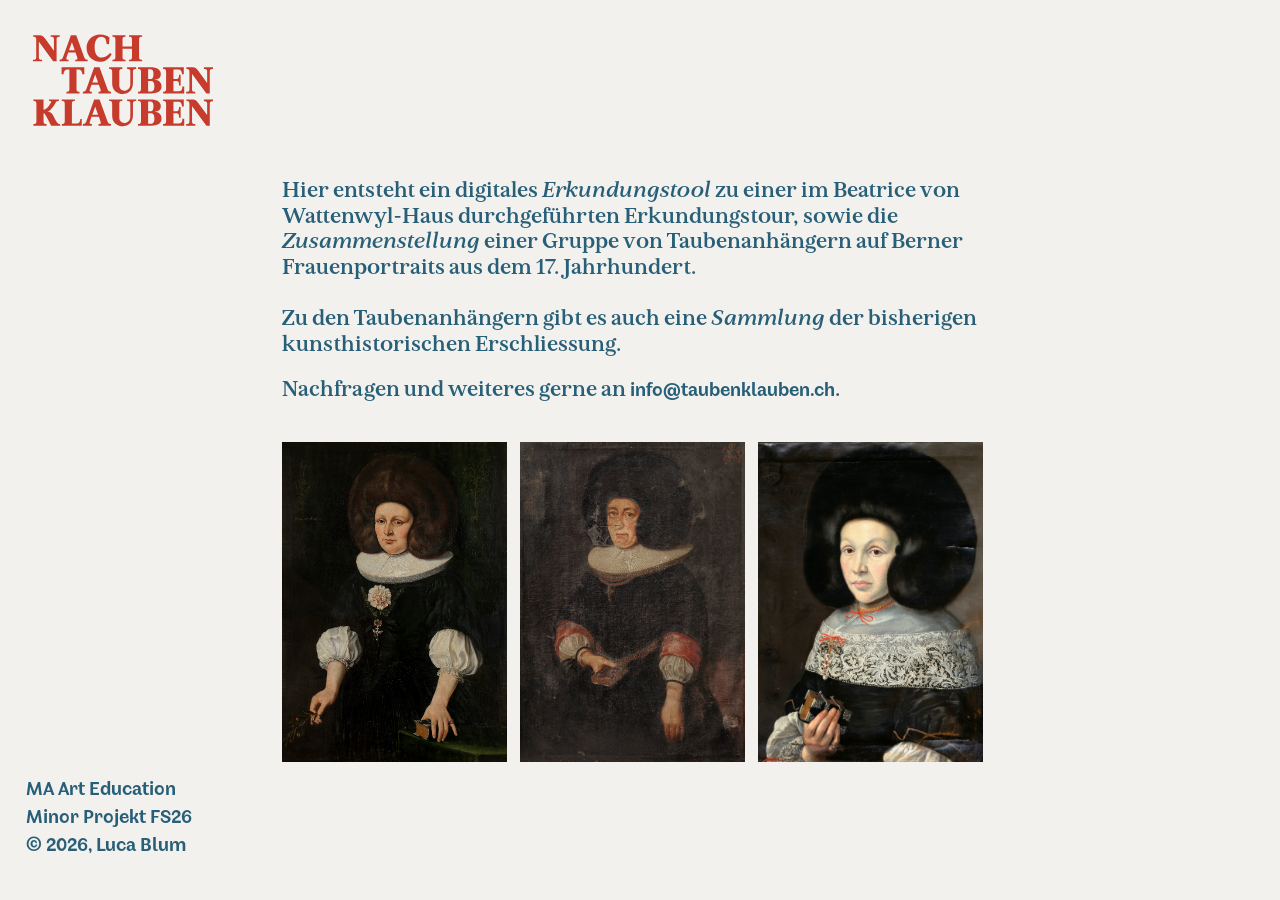
==== about.html @ 4f885f70 "Update about.html" ====
<!DOCTYPE html>
<html lang="de">

<head>

    <meta charset="UTF-8">
    <meta name="viewport" content="width=device-width, initial-scale=1.0">
    <link href="./css/reset.css" rel="stylesheet" />
    <link href="./css/style.css" rel="stylesheet" />
    <link href="./resources/Taube.svg"rel="icon">
    <script src="./js/script.js"></script>
    <title>About</title>
    <meta name="description" content="Zum Entdecken von Tauben und andere Details im Beatrice von Wattenwyl-Haus. Enstanden im Rahmen des Minor-Projekts FS26 von Luca Blum im MA Art Education an der HKB.">
    <meta property="og:image" content="./resources/Taube.ico"/>

</head>

<body>

    <nav id="left">
        <container>
            <img id="logo" class="small" src="./resources/Logo.svg" onclick="menu()">
                <menu id="menu" class="menuoff">
                    <a class="menulink pointer" onclick="menu()" href="./about.html">Über das Projekt</a>
                    <a class="menulink pointer" onclick="menu()" href="./index.html">Erkundungstour</a>
                    <a class="menulink pointer" onclick="menu()" href="./tauben.html">Zu den Tauben</a>
                    <a class="menulink pointer" onclick="menu()" href="./impressum.html">Impressum</a>
                    <img src="./resources/Taube.ico" id="dingle"></img>
                </menu></img>
            <p id="navlist1" class="navlist">MA Art Education<br>Minor Projekt FS26<br>©&thinsp;2026, Luca Blum</p>
            <p id="navlist2" class="navlist off"><a href="./impressum.html">Impressum</a><br><a href="mailto:info@taubenklauben.ch">info@taubenklauben.ch</a><br>©&thinsp;2026, Luca Blum</p>
        </container>
    </nav>

    <main id="main">
        <container>
            <quote>Hier entsteht ein digitales <a href="./index.html" target="_self"><i>Erkundungstool</i></a> zu einer im Beatrice von Wattenwyl-Haus durchgeführten Erkundungstour,
                sowie die <a href="./verzeichnis.html" target="_self"><i>Zusammenstellung</i></a> einer Gruppe von Taubenanhängern auf Berner Frauenportraits aus dem 17. Jahrhundert.<br><br>
                Zu den Taubenanhängern gibt es auch eine <a href="./tauben.html" target="_self"><i>Sammlung</i></a> der bisherigen kunsthistorischen Erschliessung.</quote>
            <p><br><quote>Nachfragen und weiteres gerne an </quote><a href="mailto:info@taubenklauben.ch">info@taubenklauben.ch</a><quote>.</quote></p>

            <div style="position:relative">
            <div id="preenhance">
            <div class="zeile" style="margin-top:3vw;">
            <div class="bild drittel"><img class="drittel" src="./Bilder/Portraits/152154_W_r_72.jpg"></img></div>
            <div class="bild drittel"><img class="drittel" src="./Bilder/Portraits/H_41359-bild01.jpg"></img></div>
            <div class="bild drittel"><img class="drittel" src="./Bilder/Portraits/Portrait.jpg"></img></div></div>

            <div id="enhance">
            <div class="zeile" style="margin-top:0;">
            <!--style="width:19.8vmax"-->
            <div class="bild drittel">
            <img class="detail drittel off" id="werdt_detail" src="./Bilder/Details/IMG_3450.JPG"></img>
            <p class="bildunterschrift off" id="werdt" onclick="bildbeschreibung('werdt'); enhance('werdt')">
            Johannes Dünz<br>(*&#8239;17.01.1645, Brugg,
            †&#8239;09.10.1736, Bern)<br><br>
            Bildnis Elisabeth von Werdt-Andreae, 1672, Öl auf textilem Bildträger [Leinen/Hanf]
            113.5&#8239;×&thinsp;82.5&#8239;cm, Kunstmuseum Bern
            <br><br>Foto: Kunstmuseum Bern
            </p></div>
            <!--style="20.5vmax"-->
            <div class="bild drittel">
            <img class="detail drittel off" id="tscharner_detail" src="./Bilder/Details/Katharina Tscharner.jpg"></img>
            <p class="bildunterschrift off" id="tscharner" onclick="bildbeschreibung('tscharner'); enhance('tscharner')">
            Porträt von Katharina Tscharner geb.
            Lüthardt verh. Berseth (1626-1704), 1675, Öl auf Leinwand, 114.0&#8239;×&thinsp;84.5&#8239;cm, H/41359<br>
            Porträtdok. 6372<br><br>
            ©&#8239;Bernisches Historisches Museum Bern, Foto: Christine Moor. Eigentum der Gesellschaft zu Ober-Gerwern
            </p></div>
            <!--style="width:12.7vmax"-->
            <div class="bild drittel">
            <img class="detail drittel off" id="schöni_detail" src="./Bilder/Details/Steiger.jpg"></img>
            <p class="bildunterschrift off" id="schöni" onclick="bildbeschreibung('schöni'); enhance('schöni')">
            Porträt von Ursula Esther Schöni (*&#8239;1643), 1693 (1670?), Öl auf Leinwand, 70.5&#8239;×&thinsp;56.5&#8239;cm
            <br>Porträtdok.&nbsp;4966
            <br><br>Foto: Luca Blum
            </p></div></div>

        </container>
    </main>

    <nav id="right" style="right:0">
        <container>
            <img>
        </container>
    </nav>

</body>
---- css/style.css ----
@font-face {
  font-family: "Circuit";
  src: url(../resources/BT-Circuit-Medium.woff);
  font-style:normal;
}

@font-face {
  font-family: "Circuit";
  src: url(../resources/BT-Circuit-Medium-Italic-10.woff);
  font-style: italic;
}

@font-face {
  font-family: "Giusto";
  src: url(../resources/BT-Giusto-SemiBold.woff);
}

html {
  scroll-behavior: smooth;
}

body {
  width:100vw;
  height:100vh;
  background: #F2F1ED;
  text-overflow:ellipsis;
  display:flex;
  user-select:none;
  transition:opacity 2s;
}

nav {
  width:20vw;
  height:100vh;
  display:inline-flex;
  position:fixed;
  z-index:2;
}

.blurnav {
  position:absolute;
  display:block;
  width:20vw;
  height:100%;
  backdrop-filter: blur(3px);
  background:#F2F1EDAA;
}

.blurnav.l{mask: linear-gradient(to left, transparent, black 35%);}
.blurnav.r{mask: linear-gradient(to right, transparent, black 35%);}
.blurnav.b{width:90%;height:20%;bottom:7%;left:5%;mask: linear-gradient(to bottom, transparent, black 90%);pointer-events: none;}

main {
  display:flex;
  flex-direction:column;
  margin-top:12vmax;
  margin-left:20vw;
  padding-bottom:10vh;
  width:60vw;
}

i {
  font-style:italic;
}

a {
  color:inherit;
}

a:hover {
  color:#c73a2d;
}

u:hover {
  color:#c73a2d;
}

quote {
  hyphens:auto;
  font-family:Circuit, serif;
  font-size:max(1.7vmax, 12pt);
  line-height:max(2vmax, 14pt);
  color: #285f78;
}

p {
  font-family:Giusto, sans-serif;
  font-size:max(1.5vmax, 10pt);
  color: #285f78;
}

p.inhalt {
  line-height:max(1.8vmax, 12pt);
}

container {
  padding-top:2vw;
  padding-left:2vw;
  padding-right:2vw;
}

.bild{
  -webkit-user-drag: none;
  margin-right:1vw;
  display:flexbox;
  position:relative;
  height:min-content;
  flex-wrap: wrap;
  float:inline-start;
  overflow:hidden;
}

.liste{
  width:30vh;
}

.liste.on{
  display:inline-flexbox;
  flex-direction:row;
}

.liste.off{
  display:none;
  flex-direction:column;
}

.imagelink{
  z-index:1;
  height:max-content;
}

.bild.liste:hover {
  cursor:pointer;
}

.bildunterschrift{
  hyphens:auto;
  display:flex;
  position:absolute;
  bottom:0;
  margin: .7vw;
  padding-top:100%;
  font-size:max(0.9vmax, 6pt);
  color:transparent;
  pointer-events:pointermove;
  transition:opacity .15s;
  color:transparent;
  text-shadow:none;
  opacity:0;
}

.bildunterschrift:hover{
  cursor:pointer;
  opacity:100;
  color:#F2F1ED;
  text-shadow:0 0 .3vmax #2f312b;
  animation: descfade .1s;
}

.bildunten{
  margin:.5vmax;
  font-size:max(0.9vmax, 6pt);
  line-height:max(1vmax, 7pt);
  color: #285f78;
  user-select: all;
}

#killswitch{
  position:fixed;
  right:1vw;
  bottom:2vh;
  height:1vmax;
  width:1vmax;
}

#enhance {
  position:absolute;
  top:0;
}

.halb{
  object-fit: cover;
  width:27vw;
  height:38vw;
  display:inline-flex;
  flex-direction:row;
}

.drittel{
  object-fit:cover;
  width:17.6vw;
  height:25vw;
  display:inline-flex;
  flex-direction:row;
}

.viertel{
  object-fit: cover;
  height:18vw;
  width:13vw;
  display:inline-flex;
  flex-direction:row;
}

.fünftel{
  object-fit: cover;
  height:14vw;
  width:10.2vw;
  display:inline-flex;
  flex-direction:row;
}

.zeile {
  display:block;
  overflow:auto;
  margin-top:1vw;
}

.detail {
  transition:opacity .2s;
}

.detail:hover {
  cursor:pointer;
}

.detail.on {
  opacity:100;
}

.detail.off {
  opacity:0;
}

.menuoff {
  display:none;
}

.menuon {
  display:flex;
  flex-direction:column;
  position:absolute;
  text-wrap:initial;
  width:50vw;
  margin-top:2vmax;
  text-align:center;
  justify-self:center;
  overflow:scroll;
  font-family:Circuit, serif;
  font-size:max(2.5vmax, 18pt);
  line-height:max(3.5vmax, 25pt);
  color: #285f78;
}

.menulink {
  flex-direction:column;
}

.small {
  height:8.5vmax;
}

.big {
  display:flex;
  height:11.5vmax;
  margin-left:35vw;
  margin-right:35vw;
  margin-top:7vh;
  transition:all .3s, width .2s;
}

.navlist {
  line-height:max(2.2vmax, 15pt);
  position:fixed;
  bottom:3vw;
}

.navlist.off {
  display:none;
}

#logo {
  position:relative;
  -webkit-user-drag: none;
  transition:height .3s, margin-left .3s;
}

#logo:not(.big):hover {
  cursor:pointer;
  transform-origin:top left;
  transform:scale(104%);
  transition:all .2s;
}

#dingle {
  -webkit-user-drag:none;
  transform:translate(-50%,-50%);
  top:3vh;
  width:13vmax;
  align-self:center;
  margin-left:13vmax;
  margin-top:15vh;
}

#aufführung {
  position:relative;
  top:1.5vmax;
  width:80vw;
}

#verzeichnis {
  position:absolute;
}

.grösser {
  margin-left:25vw;
  margin-top:20vh;
  width:45vw;
  height:auto;
}

.button {
  position:absolute;
  top:46%;
  z-index:1;
}

.button:hover {
  cursor:pointer;
  color:#c73a2d;
}

#links {
  left:0;
}

#rechts{
  right:0;
}

#umsetzung{
  position:relative;
  width:56vw;
  height:60vh;
  overflow:hidden;
  transition:all .2s;
}

.keyimage {
  position:absolute;
  object-fit: cover;
  height:62vh;
  transform:translate(-50%, -50%);
  left:50%;
  top:50%;
  transition:all .8s;
  -webkit-user-drag: none;
}

.keyimage.off {
  transition:none;
  display:none;
}

.linksraus{
  left:-50vw;
}

.rechtsraus{
  left:100vw;
}

.keyword:hover {
  cursor:pointer;
  color:#c73a2d;
}

.seitentaube {
  position:fixed;
  transition:all .4s ease-out;
  height:30vh;
  left:9vw;
  z-index:2;
}

.seitentaube:hover {
  height:30.8vh;
}

#überbaum {
  pointer-events: none;
}

#unterbaum:hover {
  filter: invert(.3);
  opacity:.7;
}

.seitenbaum {
  position:fixed;
  transition:all .4s ease-out;
  height:40vh;
  left:9vw;
  z-index:2;
}

.seitenbaum:hover {
  height:41vh;
}

.seitenuhr {
  position:fixed;
  transition:all .4s ease-out;
  width:13vw;
  height:auto;
  left:9vw;
  z-index:2;
}

.seitenuhr:hover {
  width:13.5vw;
}

.geschaut {
  position:absolute;
  object-fit: cover;
  justify-self:center;
  -webkit-user-drag: none;
  transition:all .2s;
  transform:translate(0% 0%);
  display:block;
  transform-origin:center center;
}

@keyframes roundnround {
  0% {transform:rotate(0deg)}
  100% {transform:rotate(360deg)}
}

.uhrtile {width:40%; transition: all 3s;z-index: 10}
.uhrtile.eins {animation: roundnround 15s infinite linear}
.uhrtile.zwei {animation: roundnround 9s infinite linear}
.uhrtile.drei {animation: roundnround 7s infinite linear}
.uhrtile.vier {animation: roundnround 12s infinite linear}
.uhrtile.fünf {animation: roundnround 5s infinite linear}
.uhrtile.sechs {animation: roundnround 10s infinite linear}

.uhrtile:hover {
  animation: roundnround 3s infinite linear reverse;
  cursor:pointer;
}

.seitenschauen {
  position:fixed;
  transition:all .4s ease-out;
  height:15vh;
  left:10vw;
  z-index:2;
  position:absolute;
  object-fit: cover;
  left:50%;
  top:57%;
  transition:all .8s;
  -webkit-user-drag: none;
}

.seitenschauen:hover {
  height:16vh;
}

#schauen {
  height:20vh;
}

#pieds {
  transition:.5s ease-out;
  position:absolute;
  -webkit-user-drag:none;
  width:20vw;
  left:13vw;
  top:4vh;
  transform:rotate(2deg);
}

#pieds:hover {
  left:16vw;
  transform:rotate(-3.5deg);
  cursor:grab;
}

sup {
  vertical-align: super;
  line-height:0;
  font-size:max(1vmax, 7pt);
}

#stern2:hover {
  transform-origin: 50% 50%;
  transform:scale(1.03);
}

#unreflektiert {
  animation: slowintro forwards 1s;
}

.popup {
  min-height:fit-content;
  background:#F2F1ED;
  padding:1vmax;
  border-radius: .5vmax;
  box-shadow: 0 0 1vmax #2f312b;
  z-index:1;
}

.popdown {
  min-height:fit-content;
  background:#F2F1ED;
  padding:1vmax;
  border-radius: .5vmax;
  box-shadow: 0 0 1vmax #2f312b;
  z-index:3;
  position:absolute;
  display:none;
  top:0;
  right:0;
}

.popdown.klein {
  font-size:max(1vmax, 8pt);
}

.dot:hover + .popdown {cursor:pointer;display:block}

.grabber:hover {
  cursor:grab;
}

.cross {
  color:#c73a2d;
}

.cross:hover {
  cursor:pointer;
}

.red {
  color:#c73a2d;
}

/* rot: #c73a2d    weiss: #F2F1ED    blau: #285f78    schwarz: #2f312b */

start {
  position:fixed;
  width:100vw;
  height:100vh;
  z-index:10;
}

start:hover {
  cursor:pointer;
}

@keyframes karten2turn {
  from{right:-2vw}
  to{right:.4vw}
}

@keyframes karten1turn {
  from{right:-3vw}
  to{right:.4vw}
}

#karte1 {
  top:-2vh;
  position:absolute;
  width:25vw;
  right:-3vw;
  transform:rotate(-5deg);
  transition:all .3s;
}

#karte2 {
  top:-.5vh;
  position:absolute;
  width:25vw;
  right:.4vw;
  transform:rotate(-6deg);
  transition:all .4s;
}

#eingang {
  position:fixed;
  bottom:-10vh;
  width:100vw;
  justify-self:center;
  transition:ease-in transform .5s;
  transform-origin:top center;
}

@keyframes turn {
  from{transform:rotate(0deg)}
  to{transform:rotate(360deg)}
}


#uhr {
  position:fixed;
  width:30vmax;
  top:-10vmax;
  left:-7vmax;
  animation: turn 500s linear infinite;
  transition:ease-in all .3s;
}

@keyframes wobble {
  0% {top:54.8vh}
  50% {top:55.2vh}
  100% {top:54.8vh}
}

#taube {
  position:fixed;
  transform:translate(-50%,-50%);
  width:19vmax;
  left:20vw;
  top:54.8vh;
  animation: wobble 2s cubic-bezier(0.39, 0.575, 0.565, 1) infinite;
  transition:ease-in all .3s;
}

.pointer:hover {
  cursor:pointer;
}

#inhaltsgefäss {
  opacity:0;
  transition:all .3s;
  position:absolute;
  width:60vw;
  height:max-content;
  display:block;
  padding-bottom:10vh;
}

#inhaltsgefäss.on {
  opacity:100;
}

.inhalt {
  display:inline-block;
  position:relative;
}

@keyframes tiktok {
  0% {opacity:1}
  100% {opacity:.05}
}

@keyframes slowintro {
  0% {opacity:0}
  80% {opacity:0}
  100% {opacity:1}
}

.tik {
  display:flex;
  position:fixed;
  z-index:1;
}

.tik:hover {
  cursor:pointer;
  color:#c73a2d;
}

.disappeared {
  display:none;
  opacity:0;
}

.navright {
  padding-left:2vw;
  align-items: center;
  justify-items: center;
}

#mapwrap {
  position:relative;
  z-index:2;
}

.dot {
  position:absolute;
  color: #285f78;
  transform:scale(.2);
  transition:all .4s;
  z-index: 2;
}

.dot:hover {
  transform-origin: 50% 50%;
  transform:scale(.5);
  cursor:pointer;
}

.map {
  position:relative;
  width:13vw;
  -webkit-user-drag: none;
}

.mapper:hover > .dot{
  color:#c73a2d;
  transform-origin: 50% 50%;
  transform:scale(.35);
}

.mapp {
  position:absolute;
  width:13vw;
  -webkit-user-drag: none;
}

.mapp.navi {
  transition:all .8s;
  width:28%;
}

.plaintext {
  text-decoration:none;
}

.plaintext:hover{
  color:inherit;
}

#stern {
  position:absolute;
  transform-origin: 48% 55%;
  animation: roundnround infinite linear 10s;
}

#stern:hover {
  animation: roundnround infinite linear 2s;
}

#turnherr {
  opacity:0;
  padding-top:30vh;
  text-shadow:0 0 .5vmax #285f78;color:#F2F1ED;
  position:absolute;
  left:2vw;
  bottom:4vh;
  width:22.5vw;
}

#turnherr:hover {
  opacity:1;
  transition:all .3s;
}

#hoheuhr{width:20vw;}
#ersteuhr{width:50vw;}
#nebenuhr{width:30vw;float:right;}
#ralfgobelins2{position:fixed;top:40vh;left:35vw;}
#sternzeichnung{position:absolute; width:15vw;left:-2vw;}
#spaced{min-height:35vmin;}
#olfaktorisch{float:right; position:absolute; text-align:center; width:30%; right:28%; top:8vh;z-index:3}
#uhrreflekt{width:55vw;}
#stern2{position:absolute;width:11%;right:26.7%;top:45.1%; z-index: 1;}
#fahrlässig{position:absolute;color:#F2F1ED; text-shadow:0 0 .5vmax #285f78; top:68%; left:53%; width:15vw;}
#lowest{height:5vh;}
#trophäe{position:absolute;left:45%;top:8%;width:26vw;}
#büstenbild{width:25vw;}
#fusssessel{-webkit-user-drag:none;width:20vw;position:absolute;right:-27vw;}
#turnherrzitat{position:fixed;top:30vh;left:30vw;}
#turnherrtext{user-select: text;display:inline-block;width:25vw;text-align:left;}
.geschaut{height:40vh}
#geschaut1{top:-10vh;left:-22vw;}
#geschaut2{top:-6vh;left:-18vw;}
#geschaut3{top:-7vh;left:-20vw;}
#mweiss{height:65%;top:48%;transform:translate(-75%, -50%)}
#mschöni{height:125%;top:46%;width:25vw;object-fit: contain;}
#mwerdt{height:98%;top:53%;transform:translate(-48%, -50%)}
#weiterleitung{z-index:5;position:fixed;left:38%; top:40%;width:22%}
@keyframes wabern {0%{text-shadow:0 0 .5vmax #285f78}100%{text-shadow:0 0 .8vmax #285f78}}
.frage{text-shadow:0 0 .5vmax #285f78;color:white;mix-blend-mode: multiply;z-index:3;animation: wabern infinite alternate 3s;}
.centerpiece{-webkit-user-drag:none;position:absolute;top:48%;left:47%;color:#c73a2d;transition:all .4s;z-index:3;text-shadow:0 0 .8vmax #F2F1ED;}
.schlagwort{-webkit-user-drag: none;top:85%;left:5%;position:absolute;text-shadow:0 0 1vmax #F2F1ED;transition:all .7s}
.schlagwort:hover{color:#c73a2d;cursor:pointer; animation-play-state: paused;}
#fullsvg {left:0;top:0;width:100%;height:100%;position:absolute;pointer-events:none;object-fit:cover;}
.line{stroke:#285f78;stroke-width:.12%;z-index:3;}
.gross.dot{position:absolute;
  color: #285f78;
  transform:scale(.4);
  transition:all .4s;}
.gross.dot:hover{
  color: #c73a2d;
  cursor:pointer;
  transform-origin: 50% 50%;
  transform:scale(.6);
}
.gross.dot.red{color:#c73a2d}
.anjasketch{width:20%;display:flex;}
.anjasketch:hover{width:40%}
#oben{transform:rotate(90deg);top:10%;left:50%;z-index: 3;}
#unten{transform:rotate(90deg);top:90%;left:50%;z-index:3;}
#navnav{z-index:2;transition:.3s;}
#navnav:hover{transform:scale(1.1)}
.forschungsbild{width:100%;display:flex;-webkit-user-drag: none;transition:all .2s;}
.forschungsbild:hover{transform:scale(2.5);cursor:zoom-in;}

#matterport{line-height:max(1.5vmax, 15pt); font-size: max(1vmax, 7pt); height:100%; width:85%;margin-top:5%;margin-left:2%;overflow:scroll;hyphens:auto;}
#matterportbox{position:fixed;left:20%;top:79%;width:10%;height:10%;z-index:3;}

.tooltipinhalt{display:inline-block;width:32vw;text-align:center;}

@keyframes ersteuhr {
  0% {height:20vmin;}
  100% {height:15vmin;}
}

@media only screen and (orientation:portrait){
  body {margin-left:4vw;margin-top:2vh;margin-bottom:2vh;height:100vh;}
  main {margin-top:12vh;margin-left:3vw;width:90vw;}
  nav {display:inline;position:fixed;height:10%;width:20%}
  nav#right {bottom:0;}
  #mapwrap {top:-500%;width:100%;right:30%}
  .map{width:100%}

  .keyimage{width:30%;height:20%;object-fit:contain;}
  .seitenschauen{left:80%;width:30%;height:20%;object-fit:contain;}
  .seitenuhr{left:85%; width:20%}
  .seitentaube{left:85%;width:20%}

  #spaced{min-height:0%;}
  #hoheuhr{width:40%;}
  #ersteuhr{width:113%;}
  #nebenuhr{width:60%;float:right;}
  #sternzeichnung{position:absolute; width:100%;left:-10%;}
  #multi{width:170%}
  #olfaktorisch{position:absolute; text-align:center; width:60%; right:-8%; top:20%;}
  #uhrreflekt{width:115%;}
  #stern2{position:absolute;width:15%;right:7.7%;top:44.1%; z-index: 1;}
  #fahrlässig{position:absolute; top:102%; left:3%; width:115%;color:#285f78;text-shadow:none;}
  #lowest{height:17vh;}
  #trophäe{position:absolute;left:3%;top:102%;width:110%;padding-bottom:10vh;}
  #büstenbild{width:115%;}
  #fusssessel{-webkit-user-drag:none;width:70%;position:relative;right:60%;top:11vh}
  #pieds {transition:.5s ease-out;position:absolute;-webkit-user-drag:none;width:130%;left:-41%;top:60%;transform:rotate(2deg);}
  #pieds:hover {left:-30%;transform:rotate(-3.5deg);cursor:grab;}
  #turnherrzitat{position:fixed;top:30vh;left:30vw;width:38%}
  #turnherrtext{user-select: text;display:inline-block;width:100%;left:3%;text-align:left;}
  #leitungstext{display:inline-block;width:90%;left:3%;text-align:left;}
  .geschaut{height:110%;}
  #geschaut1{top:10%;left:-70%;}
  #geschaut2{top:14%;left:-60%;}
  #geschaut3{top:13%;left:-65%;}
  #uhren{width:60%;top:30%;transform:translate(-44%, -50%)}
  #navlist1.menu{left:36%;top:80%;text-align:center;}
  #navlist2{left:29%;top:80%;text-align:center}
  #mschöni{height:125%;top:46%;width:47%;}
  .zeile{width:800%}
  #weiterleitung{left:20%; top:40%;width:60%}
  #matterportbox{position:fixed;left:50%;top:79%;width:25%;height:10%;z-index:3;}
  .blurnav.b{width:90%;height:20%;bottom:4%;left:5%;mask: linear-gradient(to bottom, transparent, black 90%);pointer-events: none;}

  #ralfgobelins1{width:40%}
  #ralfgobelins2{width:33%;left:30%}
  .tooltipinhalt{display:inline-block;width:100%;text-align:center;}

  #unterbaum{width:220%;height:auto;}
  #tauben{width:80%;height:80%;transform:translate(-48%, -50%)scale(2)}

  .blurnav.l {width:34%;mask: radial-gradient(black,transparent 90%);}
  quote {display:block; width:85vw;}
  container {padding:0}
  .bildunterschrift{margin:2vw;}
  .drittel {width:27.5vw;height:38vw;}
  .fünftel {width:16vw;height:22vw;}
  .big {margin-left:30vw;}
  #left {position:fixed;width:80vw;}
  .menuon {font-size:max(2vmax, 15pt);line-height:max(3vmax, 20pt);padding-bottom:0;margin-top:0vh;
    margin-left:20vw;position:absolute;top:25vh;left:2vw;align-content:center; overflow:hidden;}
  .navlist {padding-right:65vw;}
  #logo {padding-right:0;}
  #dingle {top:0vh;}
  #aufführung {top:2.5vmax;}
  #verzeichnis {margin-top:5vmax;position:absolute;width:100vw;overflow:scroll;}
  #weg {display:none;}
  #uhr {animation: turn 100s linear infinite;}
  @keyframes wobble {
    0% {top:71.6vh}
    50% {top:71vh}
    100% {top:71.6vh}
  }
  #taube {width:22vmax;left:48vw;animation: wobble 2s cubic-bezier(0.39, 0.575, 0.565, 1) infinite;}
  #eingang {width:180vw;bottom:-5vh;left:-53vw}
  .weg {display:none}
  .grösser {width:70vw;margin-left:13vw;margin-top:26vh;}
  #uhr {width:70vw;top:-16vh;left:-25vw;}
  #umsetzung {width:90vw;}
  #rechts {width:5vw;}
  #links {width:5vw;}
  .linksraus {right:-100vw;}
  .rechtsraus {left:200vw;}
}
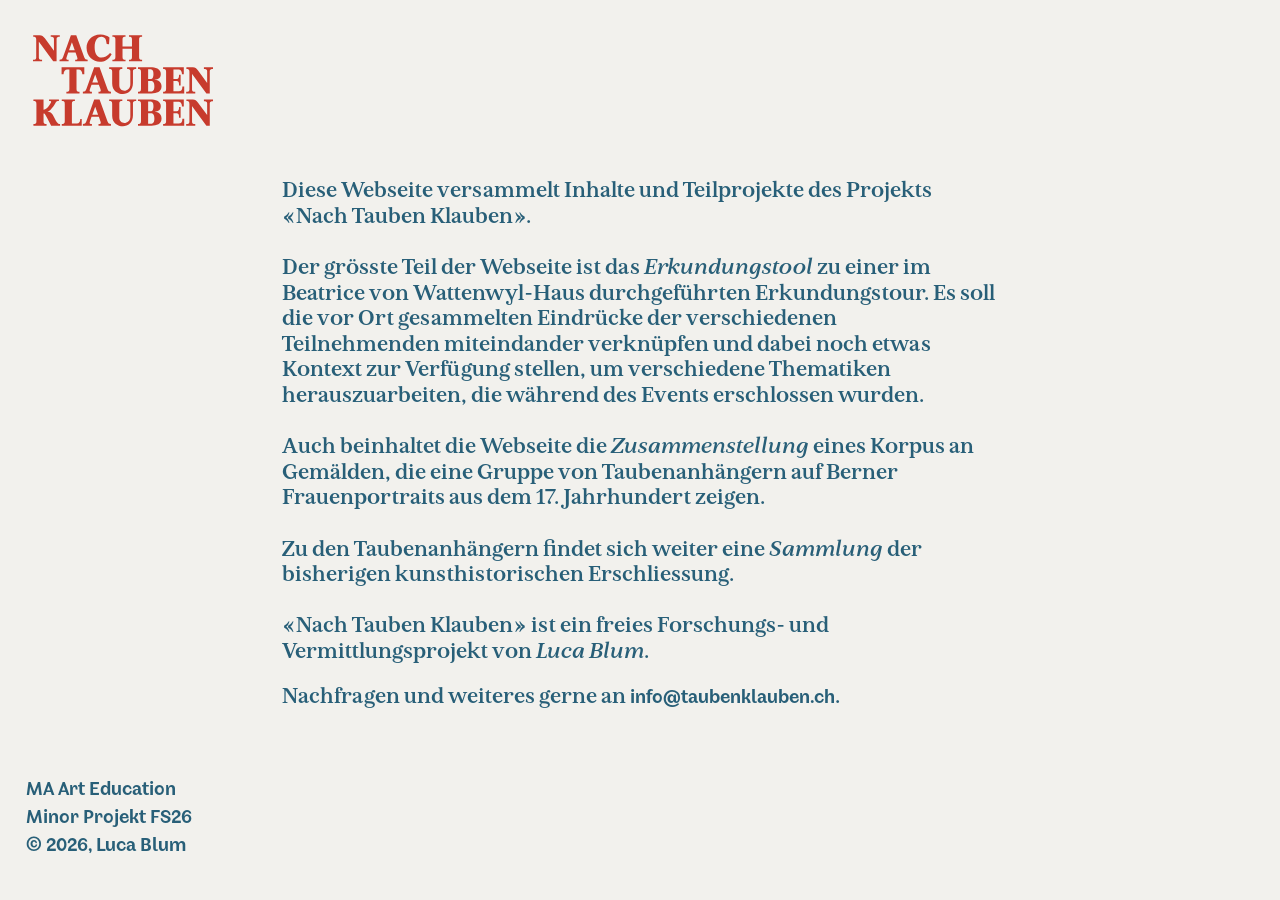
==== commit 0538a014: "Add files via upload" ====
--- a/about.html
+++ b/about.html
@@ -12,7 +12,7 @@
     <title>About</title>
     <meta name="description" content="Zum Entdecken von Tauben und andere Details im Beatrice von Wattenwyl-Haus. Enstanden im Rahmen des Minor-Projekts FS26 von Luca Blum im MA Art Education an der HKB.">
     <meta property="og:image" content="./resources/Taube.ico"/>
-
+    <meta name="robots" content="noimageindex">
 </head>
 
 <body>
@@ -34,12 +34,15 @@
 
     <main id="main">
         <container>
-            <quote>Hier entsteht ein digitales <a href="./index.html" target="_self"><i>Erkundungstool</i></a> zu einer im Beatrice von Wattenwyl-Haus durchgeführten Erkundungstour,
-                sowie die <a href="./verzeichnis.html" target="_self"><i>Zusammenstellung</i></a> einer Gruppe von Taubenanhängern auf Berner Frauenportraits aus dem 17. Jahrhundert.<br><br>
-                Zu den Taubenanhängern gibt es auch eine <a href="./tauben.html" target="_self"><i>Sammlung</i></a> der bisherigen kunsthistorischen Erschliessung.</quote>
+            <quote>Diese Webseite versammelt Inhalte und Teilprojekte des Projekts «Nach Tauben Klauben».<br><br>
+                Der grösste Teil der Webseite ist das <a href="./index.html" target="_self"><i>Erkundungstool</i></a> zu einer im Beatrice von Wattenwyl-Haus durchgeführten Erkundungstour. Es soll die vor Ort gesammelten
+                Eindrücke der verschiedenen Teilnehmenden miteindander verknüpfen und dabei noch etwas Kontext zur Verfügung stellen, um verschiedene Thematiken herauszuarbeiten, die während des Events erschlossen wurden.<br><br>
+                Auch beinhaltet die Webseite die <a href="./verzeichnis.html" target="_self"><i>Zusammenstellung</i></a> eines Korpus an Gemälden, die eine Gruppe von Taubenanhängern auf Berner Frauenportraits aus dem 17. Jahrhundert zeigen.<br><br>
+                Zu den Taubenanhängern findet sich weiter eine <a href="./tauben.html" target="_self"><i>Sammlung</i></a> der bisherigen kunsthistorischen Erschliessung.<br><br>
+                «Nach Tauben Klauben» ist ein freies Forschungs- und Vermittlungsprojekt von <a href="htttps://lucablum.ch" target="_blank"><i>Luca&nbsp;Blum</i></a>.</quote>
             <p><br><quote>Nachfragen und weiteres gerne an </quote><a href="mailto:info@taubenklauben.ch">info@taubenklauben.ch</a><quote>.</quote></p>
 
-            <div style="position:relative">
+            <!--<div style="position:relative">
             <div id="preenhance">
             <div class="zeile" style="margin-top:3vw;">
             <div class="bild drittel"><img class="drittel" src="./Bilder/Portraits/152154_W_r_72.jpg"></img></div>
@@ -48,7 +51,6 @@
 
             <div id="enhance">
             <div class="zeile" style="margin-top:0;">
-            <!--style="width:19.8vmax"-->
             <div class="bild drittel">
             <img class="detail drittel off" id="werdt_detail" src="./Bilder/Details/IMG_3450.JPG"></img>
             <p class="bildunterschrift off" id="werdt" onclick="bildbeschreibung('werdt'); enhance('werdt')">
@@ -58,7 +60,6 @@
             113.5&#8239;×&thinsp;82.5&#8239;cm, Kunstmuseum Bern
             <br><br>Foto: Kunstmuseum Bern
             </p></div>
-            <!--style="20.5vmax"-->
             <div class="bild drittel">
             <img class="detail drittel off" id="tscharner_detail" src="./Bilder/Details/Katharina Tscharner.jpg"></img>
             <p class="bildunterschrift off" id="tscharner" onclick="bildbeschreibung('tscharner'); enhance('tscharner')">
@@ -67,14 +68,13 @@
             Porträtdok. 6372<br><br>
             ©&#8239;Bernisches Historisches Museum Bern, Foto: Christine Moor. Eigentum der Gesellschaft zu Ober-Gerwern
             </p></div>
-            <!--style="width:12.7vmax"-->
             <div class="bild drittel">
             <img class="detail drittel off" id="schöni_detail" src="./Bilder/Details/Steiger.jpg"></img>
             <p class="bildunterschrift off" id="schöni" onclick="bildbeschreibung('schöni'); enhance('schöni')">
             Porträt von Ursula Esther Schöni (*&#8239;1643), 1693 (1670?), Öl auf Leinwand, 70.5&#8239;×&thinsp;56.5&#8239;cm
             <br>Porträtdok.&nbsp;4966
             <br><br>Foto: Luca Blum
-            </p></div></div>
+            </p></div></div>-->
 
         </container>
     </main>
@@ -85,4 +85,4 @@
         </container>
     </nav>
 
-</body>
+</body>
--- a/css/style.css
+++ b/css/style.css
@@ -21,7 +21,7 @@
 
 body {
   width:100vw;
-  height:100vh;
+  height:100%;
   background: #F2F1ED;
   text-overflow:ellipsis;
   display:flex;
@@ -74,6 +74,8 @@
 u:hover {
   color:#c73a2d;
 }
+
+#wowo:hover{color:white}
 
 quote {
   hyphens:auto;
@@ -243,8 +245,8 @@
   text-wrap:initial;
   width:50vw;
   margin-top:2vmax;
+  margin-left:100%;
   text-align:center;
-  justify-self:center;
   overflow:scroll;
   font-family:Circuit, serif;
   font-size:max(2.5vmax, 18pt);
@@ -378,20 +380,29 @@
 .seitentaube {
   position:fixed;
   transition:all .4s ease-out;
-  height:30vh;
+  height:20%;
   left:9vw;
   z-index:2;
 }
 
 .seitentaube:hover {
-  height:30.8vh;
+  height:22%;
 }
 
 #überbaum {
   pointer-events: none;
 }
 
+#überspann {
+  pointer-events: none;
+}
+
 #unterbaum:hover {
+  filter: invert(.3);
+  opacity:.7;
+}
+
+#unterspann:hover {
   filter: invert(.3);
   opacity:.7;
 }
@@ -464,6 +475,8 @@
   -webkit-user-drag: none;
 }
 
+[id^="textschauen"]{width:67%;hyphens:auto;transition:all .3s ease-in;bottom:-55vh;margin-left:17%;z-index:2;pointer-events:none;position:relative}
+
 .seitenschauen:hover {
   height:16vh;
 }
@@ -489,6 +502,12 @@
 }
 
 sup {
+  vertical-align: super;
+  line-height:0;
+  font-size:max(1vmax, 7pt);
+}
+
+s{
   vertical-align: super;
   line-height:0;
   font-size:max(1vmax, 7pt);
@@ -543,10 +562,6 @@
   cursor:pointer;
 }
 
-.red {
-  color:#c73a2d;
-}
-
 /* rot: #c73a2d    weiss: #F2F1ED    blau: #285f78    schwarz: #2f312b */
 
 start {
@@ -701,6 +716,11 @@
   transform-origin: 50% 50%;
   transform:scale(.5);
   cursor:pointer;
+}
+
+.bern:hover{
+  transform-origin: 50% 50%;
+  transform:scale(.45);
 }
 
 .map {
@@ -780,7 +800,7 @@
 #geschaut2{top:-6vh;left:-18vw;}
 #geschaut3{top:-7vh;left:-20vw;}
 #mweiss{height:65%;top:48%;transform:translate(-75%, -50%)}
-#mschöni{height:125%;top:46%;width:25vw;object-fit: contain;}
+#mschöni{height:80%;top:55%;transform:translate(-75%, -50%);}
 #mwerdt{height:98%;top:53%;transform:translate(-48%, -50%)}
 #weiterleitung{z-index:5;position:fixed;left:38%; top:40%;width:22%}
 @keyframes wabern {0%{text-shadow:0 0 .5vmax #285f78}100%{text-shadow:0 0 .8vmax #285f78}}
@@ -807,10 +827,16 @@
 #unten{transform:rotate(90deg);top:90%;left:50%;z-index:3;}
 #navnav{z-index:2;transition:.3s;}
 #navnav:hover{transform:scale(1.1)}
-.forschungsbild{width:100%;display:flex;-webkit-user-drag: none;transition:all .2s;}
-.forschungsbild:hover{transform:scale(2.5);cursor:zoom-in;}
-
-#matterport{line-height:max(1.5vmax, 15pt); font-size: max(1vmax, 7pt); height:100%; width:85%;margin-top:5%;margin-left:2%;overflow:scroll;hyphens:auto;}
+.forschungsbild{width:100%;display:flex;-webkit-user-drag: none;transition:all .2s;object-fit: cover;}
+.forschungsbild:hover{transform:scale(2);cursor:zoom-in;}
+.taub{display:none;}
+.quelle{font-size:max(0.9vmax, 6pt);line-height:max(1vmax, 7pt);hyphens:none;position:relative;user-select: text;}
+.fussnote{font-size:max(0.9vmax, 6pt);line-height:max(1vmax, 7pt);hyphens:none;position:absolute;}
+.bildtextbild{display:none;position:absolute;margin-top:7.5%;margin-left:-3.5%;font-size:max(0.9vmax, 6pt);line-height:max(1vmax, 7pt);color: #285f78;user-select: all;width:100%}
+.seitenbild:hover{ .bildtextbild{display:block}}
+.nohover:hover{transform:scale(1);cursor:inherit;}
+
+#matterport{line-height:max(1.5vmax, 15pt); font-size: max(1vmax, 7pt); height:100%;margin-top:5%;margin-left:2%;overflow:scroll;hyphens:auto;width:90%}
 #matterportbox{position:fixed;left:20%;top:79%;width:10%;height:10%;z-index:3;}
 
 .tooltipinhalt{display:inline-block;width:32vw;text-align:center;}
@@ -819,20 +845,77 @@
   0% {height:20vmin;}
   100% {height:15vmin;}
 }
+
+@keyframes fadeout {100%{opacity:0}}
+#raum{position:relative;animation:fadeout 20s forwards}
+.insetshadow::after {
+  content: "";
+  position: absolute;
+  inset: 0;
+  box-shadow: inset 0 0 .7vmax .7vmax #F2F1ED;
+  width:90%;
+}
+.insetshadow{display:inline-flex;width:90%;}
+.portraitrechts{position:absolute;right:12.2%;top:4.5%;width:13%;}
+.portraitlinks{position:absolute;left:31.3%;bottom:6.5%;width:3.3%;}
+.rechtsactivated{transition:all 1s;transform-origin:top right; transform: scale(1.85);box-shadow: inset 0 0 1vmax 1vmax #F2F1ED;animation:none}
+.linksactivated{transition:all 1.3s;transform-origin: bottom center;transform: scale(6.85);box-shadow: inset 0 0 1vmax 1vmax #F2F1ED;animation:none}
+.nodrag{-webkit-user-drag: none;}
+.detailtaube{width:15%;position:absolute;transition:all .5s}
+.bern{font-size:max(3vmax, 20pt);transform: scale(.3);}
+.bern.schlagwort{position:relative;}
+.bern.schlagwort:hover{transform:scale(.3);}
+.dotmother{position:absolute}
+.dotdaughter{position:relative;width:fit-content}
+#punkte:hover{color:#c73a2d}
+.schiebdetail{height:100%;position:relative;}
+
+.grschauen{width:70%;position:absolute;top:10vh;left:10%;transition:all .3s}
+.grschauen:hover{transform-origin:center,center;transform: scale(1.01);}
+#schauenbox:hover{cursor:pointer}
+
+@keyframes zitat {0%{top:15vh}100%{top:0}}
+#besserus{animation:zitat 7s ease-out}
+#besserus:hover {color:#c73a2d;}
+#glassrect {transition:fill .5s;fill:rgba(0,0,0,0);}
+#glassrect:hover {fill:#f2f1ed88}
+
+#multisensory{width:78%;align-self:center;width:87%;margin-left:5%;}
+#wandbild{position:absolute;width:100%}
+#bern{position:relative;left:5%;width:80%;}
+#wo{position:relative;width:100%;text-align:center;z-index:5;mix-blend-mode:multiply;}
+#schiebedetails{display:flex;height:25vh;margin-left:-10%;justify-content:center;}
+#institutionen{position:relative;width:100%;text-align:center;}
+#bottom{height:5vmin;}
+#glass{position:fixed;top:40%;left:32%;width:18%;height:32%;transition:transform .3s;background-image: url(../Bilder/glass.jpg);background-size:cover}
+#glasstext{position:fixed;top:40%;right:27%;width:18%;min-height:32%}
+#anjabox{position:fixed;bottom:20%;left:27%;width:20%;height:25%;}
+#pläfebox{position:fixed;bottom:20%;left:27%;width:25%;height:25%;background-image: url(../Bilder/austausch.png);background-size:cover}
+
+
+.red {color:#c73a2d;}
+.white {color:#F2F1ED}
 
 @media only screen and (orientation:portrait){
   body {margin-left:4vw;margin-top:2vh;margin-bottom:2vh;height:100vh;}
   main {margin-top:12vh;margin-left:3vw;width:90vw;}
   nav {display:inline;position:fixed;height:10%;width:20%}
-  nav#right {bottom:0;}
+  nav#right {bottom:10%;}
   #mapwrap {top:-500%;width:100%;right:30%}
   .map{width:100%}
 
-  .keyimage{width:30%;height:20%;object-fit:contain;}
-  .seitenschauen{left:80%;width:30%;height:20%;object-fit:contain;}
+  .keyimage{width:30%;height:20%;top:38%;object-fit:contain;}
+  .keyimage#überbaum{width:200%;position:absolute;object-fit:cover;height:43vh;transform:translate(-50%, -50%);left:50%;top:40%;transition:all .8s;-webkit-user-drag: none;}
+  .seitenschauen{left:570%;width:150%;height:120%}
   .seitenuhr{left:85%; width:20%}
   .seitentaube{left:85%;width:20%}
-
+  .seitenbaum{left:80%;width:27%}
+
+  .bild{height:auto}
+  #glass{width:40%;height:25%;left:10%;top:32%}
+  #glasstext{width:40%;min-height:20%;top:60%}
+  #anjabox{width:45%;left:10%;height:10%}
+  #pläfebox{width:50%;left:10%;height:18%}
   #spaced{min-height:0%;}
   #hoheuhr{width:40%;}
   #ersteuhr{width:113%;}
@@ -859,11 +942,14 @@
   #uhren{width:60%;top:30%;transform:translate(-44%, -50%)}
   #navlist1.menu{left:36%;top:80%;text-align:center;}
   #navlist2{left:29%;top:80%;text-align:center}
-  #mschöni{height:125%;top:46%;width:47%;}
+  #mschöni{height:42%;top:53%;width:30%;}
+  #multisensory{width:78%}
+  #wandbild{width:160%;}
   .zeile{width:800%}
   #weiterleitung{left:20%; top:40%;width:60%}
   #matterportbox{position:fixed;left:50%;top:79%;width:25%;height:10%;z-index:3;}
   .blurnav.b{width:90%;height:20%;bottom:4%;left:5%;mask: linear-gradient(to bottom, transparent, black 90%);pointer-events: none;}
+  .taub{display:flex;}
 
   #ralfgobelins1{width:40%}
   #ralfgobelins2{width:33%;left:30%}
@@ -873,6 +959,7 @@
   #tauben{width:80%;height:80%;transform:translate(-48%, -50%)scale(2)}
 
   .blurnav.l {width:34%;mask: radial-gradient(black,transparent 90%);}
+  .blurnav.r {display:none;}
   quote {display:block; width:85vw;}
   container {padding:0}
   .bildunterschrift{margin:2vw;}
@@ -882,7 +969,7 @@
   #left {position:fixed;width:80vw;}
   .menuon {font-size:max(2vmax, 15pt);line-height:max(3vmax, 20pt);padding-bottom:0;margin-top:0vh;
     margin-left:20vw;position:absolute;top:25vh;left:2vw;align-content:center; overflow:hidden;}
-  .navlist {padding-right:65vw;}
+  .navlist {width:80%}
   #logo {padding-right:0;}
   #dingle {top:0vh;}
   #aufführung {top:2.5vmax;}
@@ -904,4 +991,17 @@
   #links {width:5vw;}
   .linksraus {right:-100vw;}
   .rechtsraus {left:200vw;}
-}
+
+  #bern{width:82%}
+  #aussenbern{width:150%}
+  #wo{width:120%}
+  #institutionen{width:120%}
+  #schiebedetails{position:relative;height:10vh;top:-5%}
+  #detailschiebung{width:80%}
+
+  .keyword{width:fit-content}
+  #navlist1{width:fit-content}
+  .bottom{height:10vh}
+  #schauenbox{top:10vh}
+  [id^="textschauen"]{transform:translateY(-20vh)}
+}
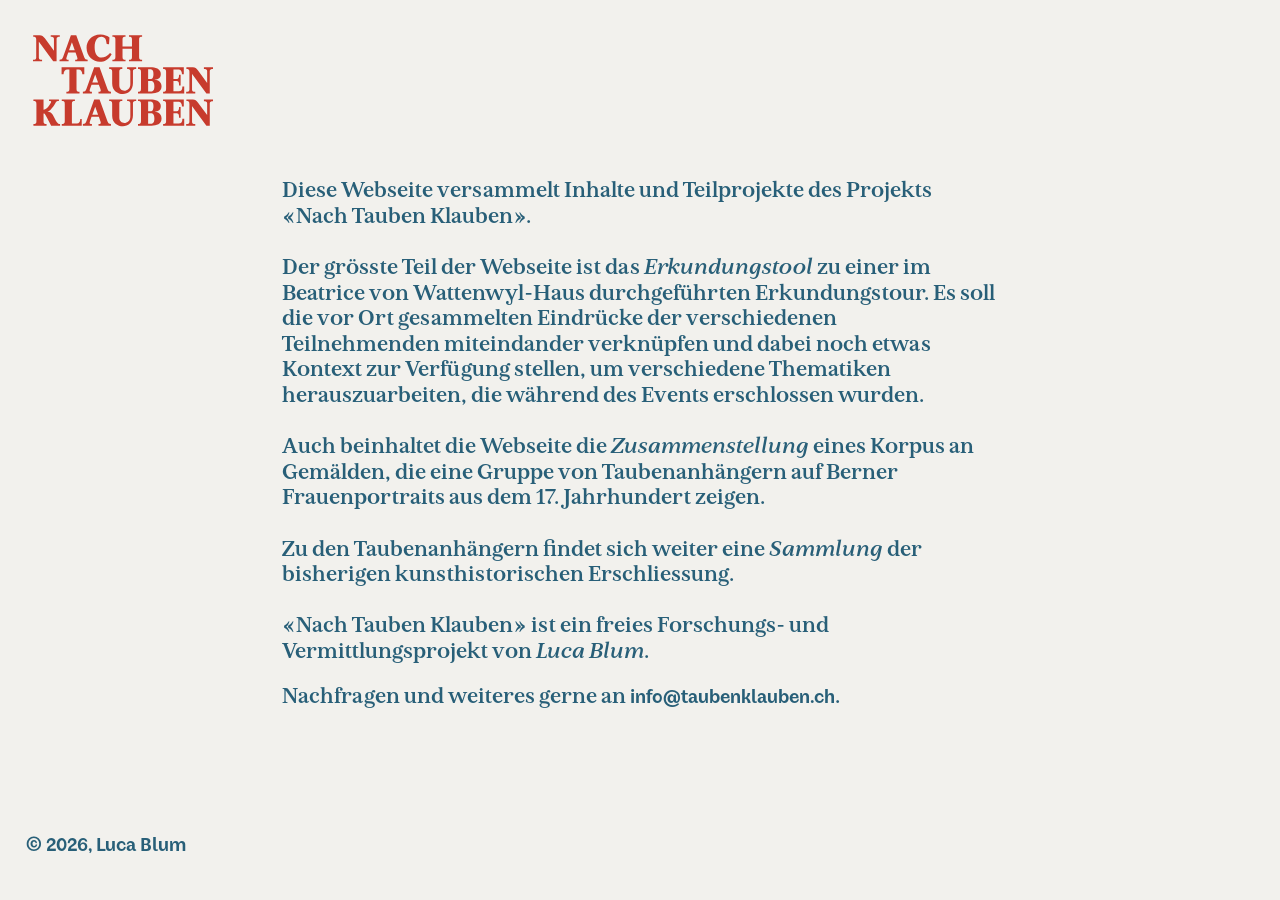
==== commit 5be7ac3c: "Add files via upload" ====
--- a/about.html
+++ b/about.html
@@ -27,7 +27,7 @@
                     <a class="menulink pointer" onclick="menu()" href="./impressum.html">Impressum</a>
                     <img src="./resources/Taube.ico" id="dingle"></img>
                 </menu></img>
-            <p id="navlist1" class="navlist">MA Art Education<br>Minor Projekt FS26<br>©&thinsp;2026, Luca Blum</p>
+            <p id="navlist1" class="navlist">©&thinsp;2026, Luca Blum</p>
             <p id="navlist2" class="navlist off"><a href="./impressum.html">Impressum</a><br><a href="mailto:info@taubenklauben.ch">info@taubenklauben.ch</a><br>©&thinsp;2026, Luca Blum</p>
         </container>
     </nav>
--- a/css/style.css
+++ b/css/style.css
@@ -835,6 +835,9 @@
 .bildtextbild{display:none;position:absolute;margin-top:7.5%;margin-left:-3.5%;font-size:max(0.9vmax, 6pt);line-height:max(1vmax, 7pt);color: #285f78;user-select: all;width:100%}
 .seitenbild:hover{ .bildtextbild{display:block}}
 .nohover:hover{transform:scale(1);cursor:inherit;}
+.vorzeige{width:auto;height:100%;position:relative}
+.vorzeigehülle{width:46%;margin-right:2%;display:inline-flex;height:30vh;justify-content:center;}
+.sammeltitel{margin-top:1%;width:46%;margin-right:2%;display:inline-flex;justify-content:center}
 
 #matterport{line-height:max(1.5vmax, 15pt); font-size: max(1vmax, 7pt); height:100%;margin-top:5%;margin-left:2%;overflow:scroll;hyphens:auto;width:90%}
 #matterportbox{position:fixed;left:20%;top:79%;width:10%;height:10%;z-index:3;}
@@ -873,10 +876,11 @@
 .grschauen{width:70%;position:absolute;top:10vh;left:10%;transition:all .3s}
 .grschauen:hover{transform-origin:center,center;transform: scale(1.01);}
 #schauenbox:hover{cursor:pointer}
+#schlussbox:hover{cursor:auto}
 
 @keyframes zitat {0%{top:15vh}100%{top:0}}
 #besserus{animation:zitat 7s ease-out}
-#besserus:hover {color:#c73a2d;}
+#besseruspfeil:hover {color:#c73a2d;}
 #glassrect {transition:fill .5s;fill:rgba(0,0,0,0);}
 #glassrect:hover {fill:#f2f1ed88}
 
@@ -890,7 +894,16 @@
 #glass{position:fixed;top:40%;left:32%;width:18%;height:32%;transition:transform .3s;background-image: url(../Bilder/glass.jpg);background-size:cover}
 #glasstext{position:fixed;top:40%;right:27%;width:18%;min-height:32%}
 #anjabox{position:fixed;bottom:20%;left:27%;width:20%;height:25%;}
-#pläfebox{position:fixed;bottom:20%;left:27%;width:25%;height:25%;background-image: url(../Bilder/austausch.png);background-size:cover}
+#pläfebox{position:fixed;bottom:20%;left:27%;width:25%;height:30%;background-image: url(../Bilder/terasse.png);background-size:cover}
+#sammelbox{position:relative;width:100%;transition:all .2s}
+#sammelbox:hover{transform:scale(1.1);z-index:3}
+#selfie{position:relative;transition:all .2s}
+#selfie:hover{transform:scale(1.1);z-index:3}
+#skizzenbox{position:relative;transition:all .2s}
+#skizzenbox:hover{transform:scale(1.1)}
+#notizen{position:relative;transition:all .2s}
+#notizen:hover{transform:scale(1.1)}
+#dich:hover{color:#c73a2d}
 
 
 .red {color:#c73a2d;}
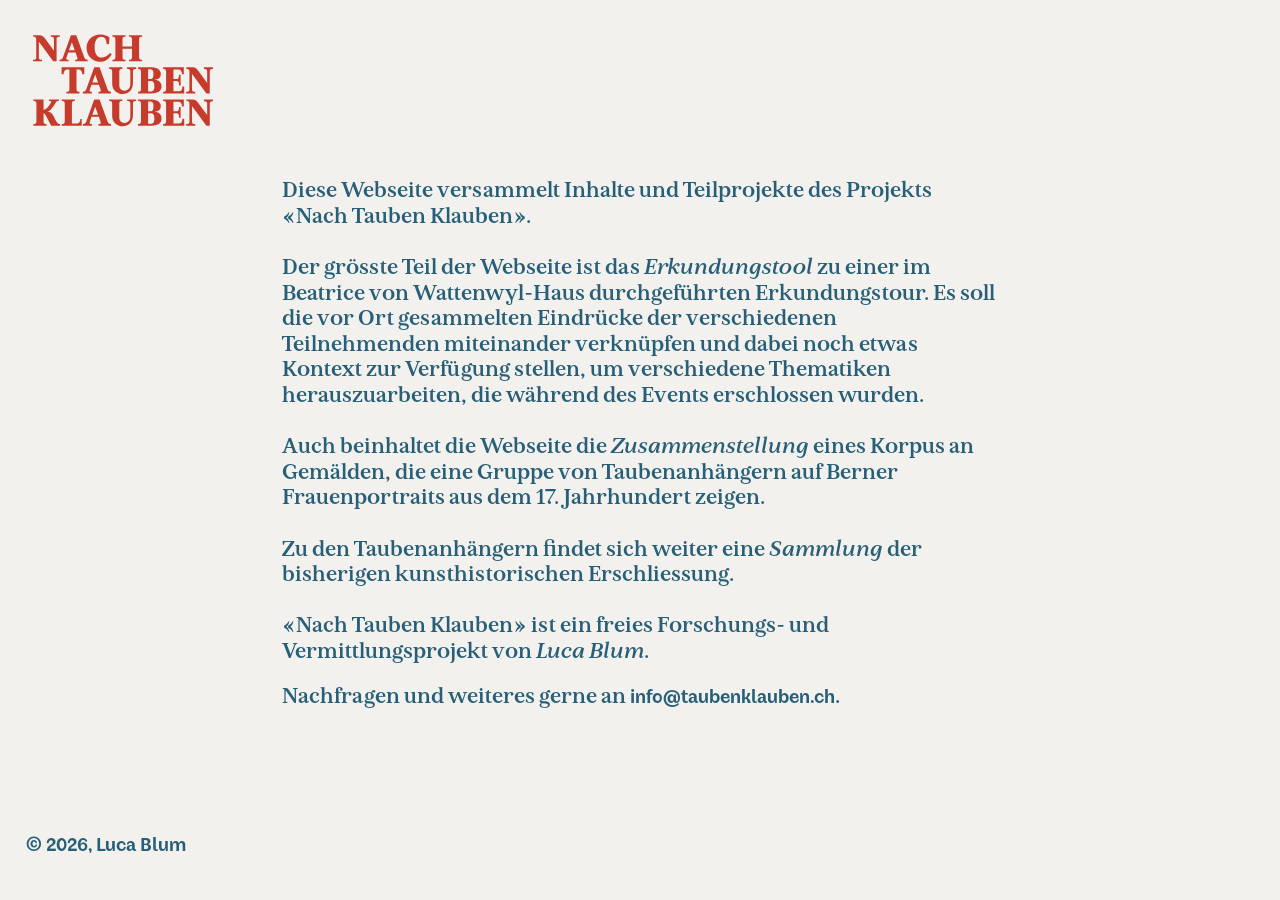
==== commit 3af5f3e9: "Update about.html" ====
--- a/about.html
+++ b/about.html
@@ -10,8 +10,8 @@
     <link href="./resources/Taube.svg"rel="icon">
     <script src="./js/script.js"></script>
     <title>About</title>
-    <meta name="description" content="Zum Entdecken von Tauben und andere Details im Beatrice von Wattenwyl-Haus. Enstanden im Rahmen des Minor-Projekts FS26 von Luca Blum im MA Art Education an der HKB.">
-    <meta property="og:image" content="./resources/Taube.ico"/>
+    <meta name="description" content="«Nach Tauben Klauben» ist ein Projekt, das sich mit dem Entdecken von Tauben auf Berner Frauenportraits des 17. Jahrhunderts und anderen Details im Beatrice von Wattenwyl-Haus befässt. Ein Projekt von Luca Blum, © 2026.">
+    <meta property="og:image" content="./Bilder/Hausunten.png"/>
     <meta name="robots" content="noimageindex">
 </head>
 
@@ -36,46 +36,11 @@
         <container>
             <quote>Diese Webseite versammelt Inhalte und Teilprojekte des Projekts «Nach Tauben Klauben».<br><br>
                 Der grösste Teil der Webseite ist das <a href="./index.html" target="_self"><i>Erkundungstool</i></a> zu einer im Beatrice von Wattenwyl-Haus durchgeführten Erkundungstour. Es soll die vor Ort gesammelten
-                Eindrücke der verschiedenen Teilnehmenden miteindander verknüpfen und dabei noch etwas Kontext zur Verfügung stellen, um verschiedene Thematiken herauszuarbeiten, die während des Events erschlossen wurden.<br><br>
+                Eindrücke der verschiedenen Teilnehmenden miteinander verknüpfen und dabei noch etwas Kontext zur Verfügung stellen, um verschiedene Thematiken herauszuarbeiten, die während des Events erschlossen wurden.<br><br>
                 Auch beinhaltet die Webseite die <a href="./verzeichnis.html" target="_self"><i>Zusammenstellung</i></a> eines Korpus an Gemälden, die eine Gruppe von Taubenanhängern auf Berner Frauenportraits aus dem 17. Jahrhundert zeigen.<br><br>
                 Zu den Taubenanhängern findet sich weiter eine <a href="./tauben.html" target="_self"><i>Sammlung</i></a> der bisherigen kunsthistorischen Erschliessung.<br><br>
-                «Nach Tauben Klauben» ist ein freies Forschungs- und Vermittlungsprojekt von <a href="htttps://lucablum.ch" target="_blank"><i>Luca&nbsp;Blum</i></a>.</quote>
+                «Nach Tauben Klauben» ist ein freies Forschungs- und Vermittlungsprojekt von <a href="https://lucablum.ch" target="_blank"><i>Luca&nbsp;Blum</i></a>.</quote>
             <p><br><quote>Nachfragen und weiteres gerne an </quote><a href="mailto:info@taubenklauben.ch">info@taubenklauben.ch</a><quote>.</quote></p>
-
-            <!--<div style="position:relative">
-            <div id="preenhance">
-            <div class="zeile" style="margin-top:3vw;">
-            <div class="bild drittel"><img class="drittel" src="./Bilder/Portraits/152154_W_r_72.jpg"></img></div>
-            <div class="bild drittel"><img class="drittel" src="./Bilder/Portraits/H_41359-bild01.jpg"></img></div>
-            <div class="bild drittel"><img class="drittel" src="./Bilder/Portraits/Portrait.jpg"></img></div></div>
-
-            <div id="enhance">
-            <div class="zeile" style="margin-top:0;">
-            <div class="bild drittel">
-            <img class="detail drittel off" id="werdt_detail" src="./Bilder/Details/IMG_3450.JPG"></img>
-            <p class="bildunterschrift off" id="werdt" onclick="bildbeschreibung('werdt'); enhance('werdt')">
-            Johannes Dünz<br>(*&#8239;17.01.1645, Brugg,
-            †&#8239;09.10.1736, Bern)<br><br>
-            Bildnis Elisabeth von Werdt-Andreae, 1672, Öl auf textilem Bildträger [Leinen/Hanf]
-            113.5&#8239;×&thinsp;82.5&#8239;cm, Kunstmuseum Bern
-            <br><br>Foto: Kunstmuseum Bern
-            </p></div>
-            <div class="bild drittel">
-            <img class="detail drittel off" id="tscharner_detail" src="./Bilder/Details/Katharina Tscharner.jpg"></img>
-            <p class="bildunterschrift off" id="tscharner" onclick="bildbeschreibung('tscharner'); enhance('tscharner')">
-            Porträt von Katharina Tscharner geb.
-            Lüthardt verh. Berseth (1626-1704), 1675, Öl auf Leinwand, 114.0&#8239;×&thinsp;84.5&#8239;cm, H/41359<br>
-            Porträtdok. 6372<br><br>
-            ©&#8239;Bernisches Historisches Museum Bern, Foto: Christine Moor. Eigentum der Gesellschaft zu Ober-Gerwern
-            </p></div>
-            <div class="bild drittel">
-            <img class="detail drittel off" id="schöni_detail" src="./Bilder/Details/Steiger.jpg"></img>
-            <p class="bildunterschrift off" id="schöni" onclick="bildbeschreibung('schöni'); enhance('schöni')">
-            Porträt von Ursula Esther Schöni (*&#8239;1643), 1693 (1670?), Öl auf Leinwand, 70.5&#8239;×&thinsp;56.5&#8239;cm
-            <br>Porträtdok.&nbsp;4966
-            <br><br>Foto: Luca Blum
-            </p></div></div>-->
-
         </container>
     </main>
 
@@ -85,4 +50,4 @@
         </container>
     </nav>
 
-</body>+</body>
